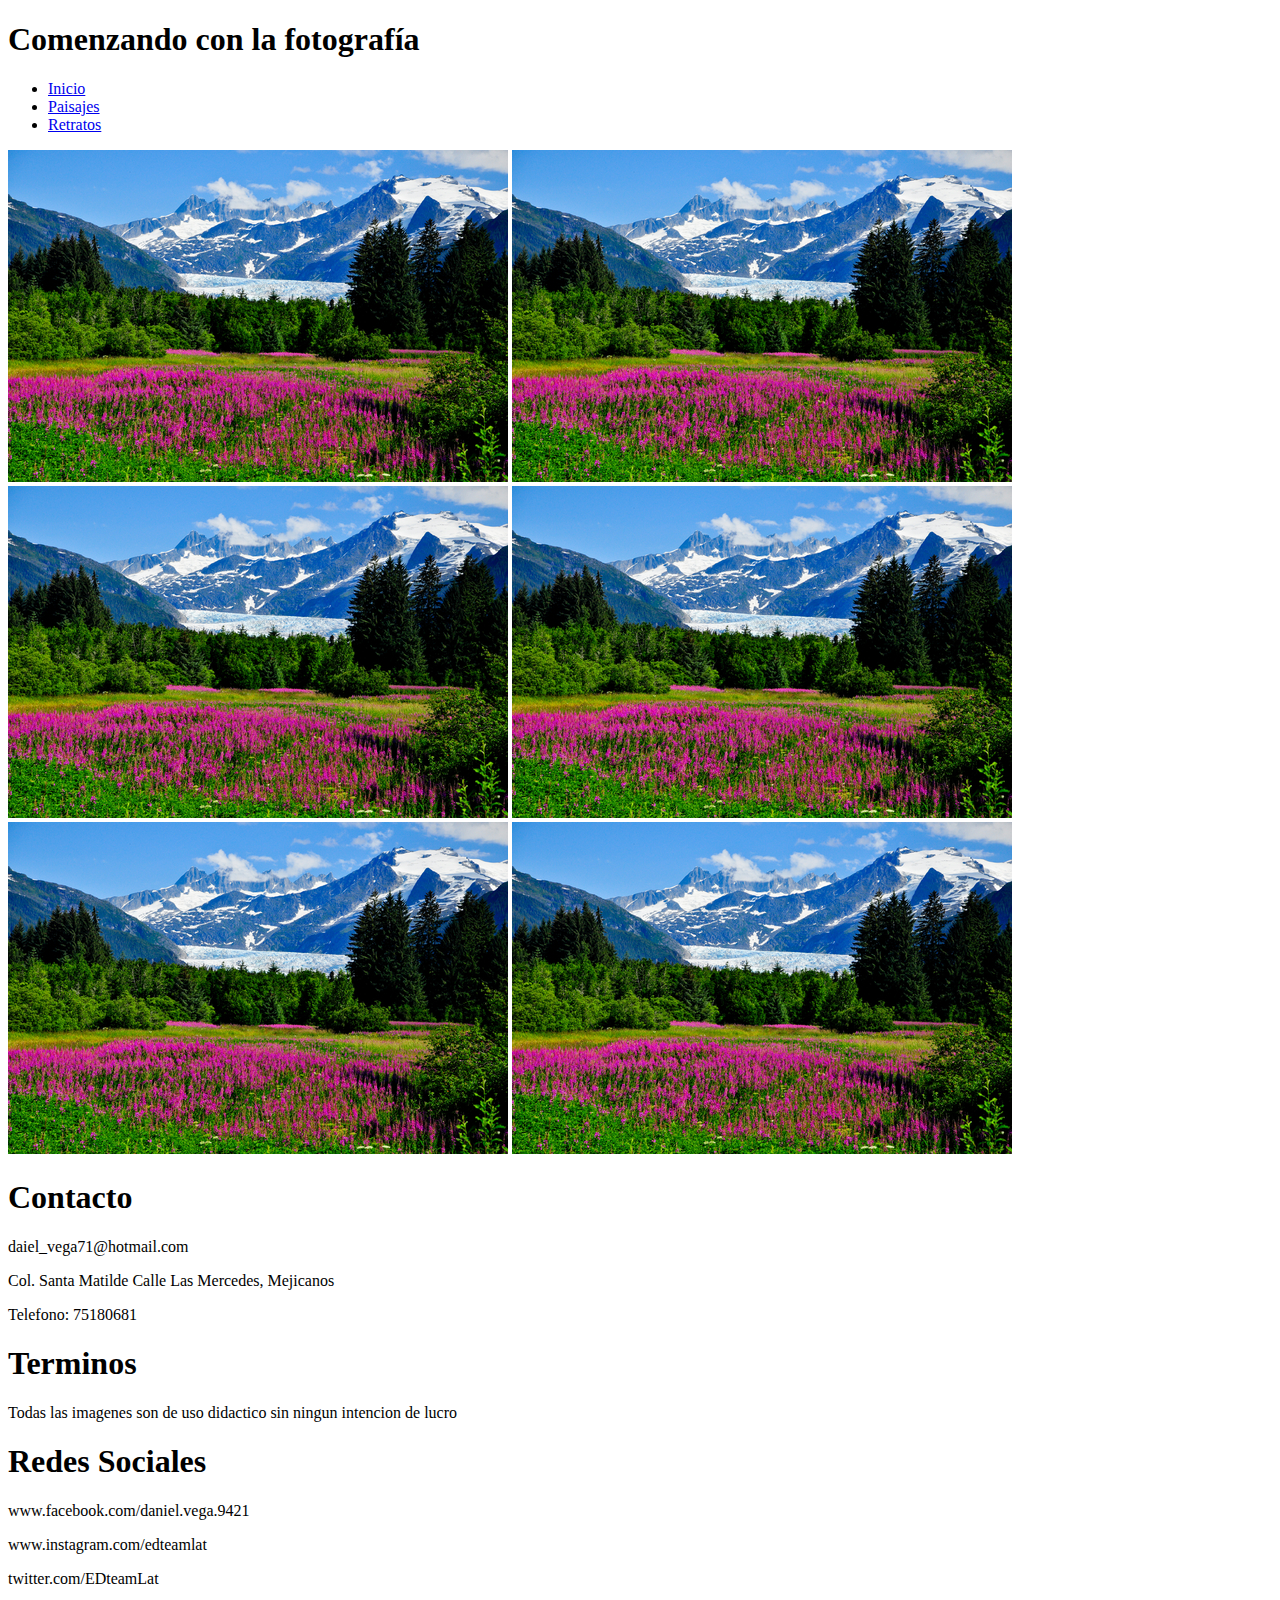
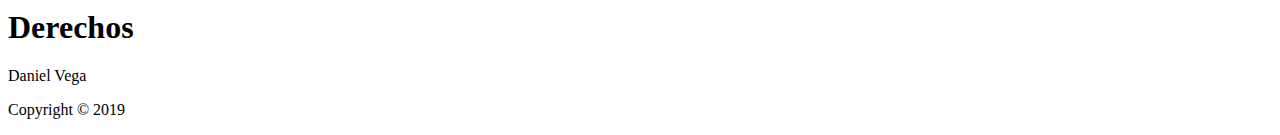
==== paisajes.html @ 255cb8a0 "proyecto_base" ====
<!DOCTYPE html>
<html>
  <head>
    <meta charset="utf-8">
    <title></title>
  </head>
  <body>
    <header>
      <div>
        <h1>Comenzando con la fotografía</h1>
        <ul>
          <li><a href="index.html">Inicio</a></li>
          <li><a href="paisajes.html">Paisajes</a></li>
          <li><a href="retratos.html">Retratos</a></li>
        </ul>
      </div>
    </header>
    <div>
      <img src="paisaje.jpg" alt="photo1">
      <img src="paisaje.jpg" alt="photo2">
      <img src="paisaje.jpg" alt="photo3">
      <img src="paisaje.jpg" alt="photo4">
      <img src="paisaje.jpg" alt="photo5">
      <img src="paisaje.jpg" alt="photo6">
    </div>
    <footer>
      <div>
        <h1>Contacto</h1>
        <p>daiel_vega71@hotmail.com</p>
        <p>Col. Santa Matilde Calle Las Mercedes, Mejicanos</p>
        <p>Telefono: 75180681</p>
      </div>
      <div>
        <h1>Terminos</h1>
        <p>Todas las imagenes son de uso didactico sin ningun intencion de lucro</p>
      </div>
      <div>
        <h1>Redes Sociales</h1>
        <p>www.facebook.com/daniel.vega.9421</p>
        <p>www.instagram.com/edteamlat</p>
        <p>twitter.com/EDteamLat</p>
      </div>
      <div>
        <h1>Derechos</h1>
        <p>Daniel Vega</p>
        <p>Copyright © 2019</p>
      </div>
    </footer>
  </body>
</html>
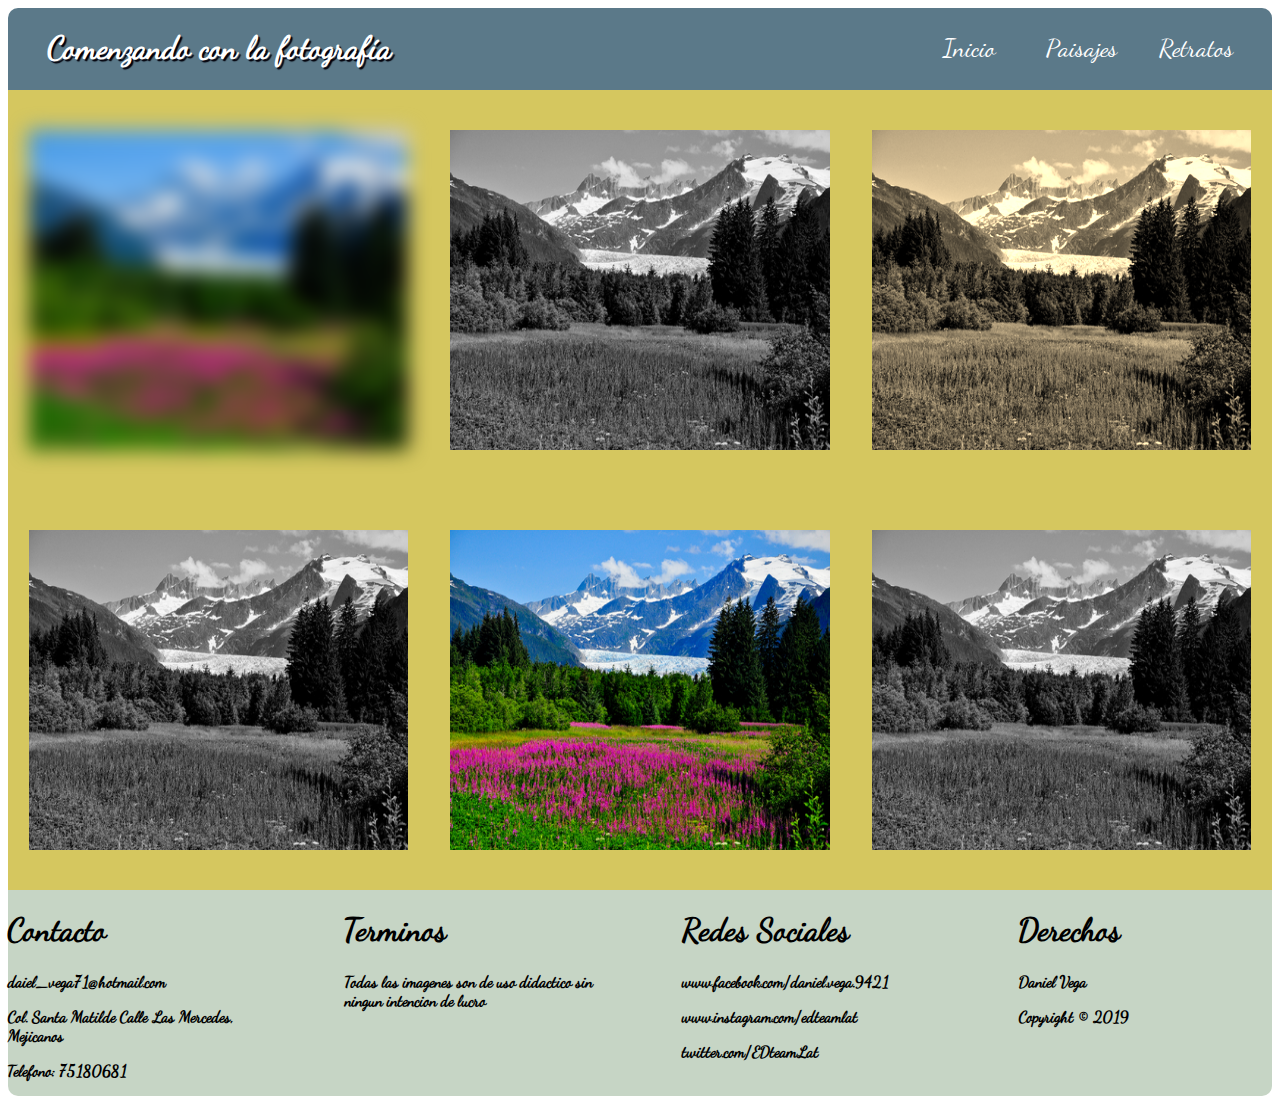
==== commit 3936173c: "estilos_agregados" ====
--- a/paisajes.html
+++ b/paisajes.html
@@ -3,19 +3,18 @@
   <head>
     <meta charset="utf-8">
     <title></title>
+    <link rel="stylesheet" href="galeria.css">
   </head>
   <body>
     <header>
-      <div>
         <h1>Comenzando con la fotografía</h1>
         <ul>
           <li><a href="index.html">Inicio</a></li>
           <li><a href="paisajes.html">Paisajes</a></li>
           <li><a href="retratos.html">Retratos</a></li>
         </ul>
-      </div>
     </header>
-    <div>
+    <div id="Galeria">
       <img src="paisaje.jpg" alt="photo1">
       <img src="paisaje.jpg" alt="photo2">
       <img src="paisaje.jpg" alt="photo3">
--- a/galeria.css
+++ b/galeria.css
@@ -0,0 +1,80 @@
+@font-face {
+  font-family:"Dancing Script";
+  src: url("Dancing Script.otf");
+}
+*{
+  font-family: "Dancing Script";
+}
+header{
+  background-color: #5b7989;
+  display: flex;
+  border-top-left-radius: 10px;
+  border-top-right-radius: 10px;
+  justify-content: space-between;
+
+}
+
+ul{
+  display: flex;
+  width: 30%;
+  justify-content: center;
+}
+
+li{
+  width: 30%;
+  align-items: center;
+  justify-content: center;
+  display: flex;
+  font-size: 25px;
+}
+
+a{
+  color: white;
+  text-decoration: none;
+}
+
+header > h1{
+  text-shadow: 2px 2px 1px #02010a;
+  color: white;
+  margin-left: 40px;
+}
+
+#Galeria{
+  display: flex;
+  background-color: #d5c75f;
+  flex-wrap: wrap;
+  height: 800px;
+  align-content: space-around;
+  justify-content: space-around;
+}
+
+img{
+  width: 30%;
+  height: 40%;
+}
+
+#Galeria :nth-child(1){
+  filter: blur(10px);
+}
+#Galeria :nth-child(even){
+  filter: grayscale(100%);
+}
+#Galeria :nth-child(3){
+  filter: sepia(90);
+  filter:
+}
+
+footer{
+  display:flex;
+  background-color: #c6d5c5;
+  justify-content: space-between;
+  border-bottom-left-radius: 10px;
+  border-bottom-right-radius: 10px;
+  font-weight: bold;
+
+}
+
+footer > div{
+  width: 20%;
+
+}
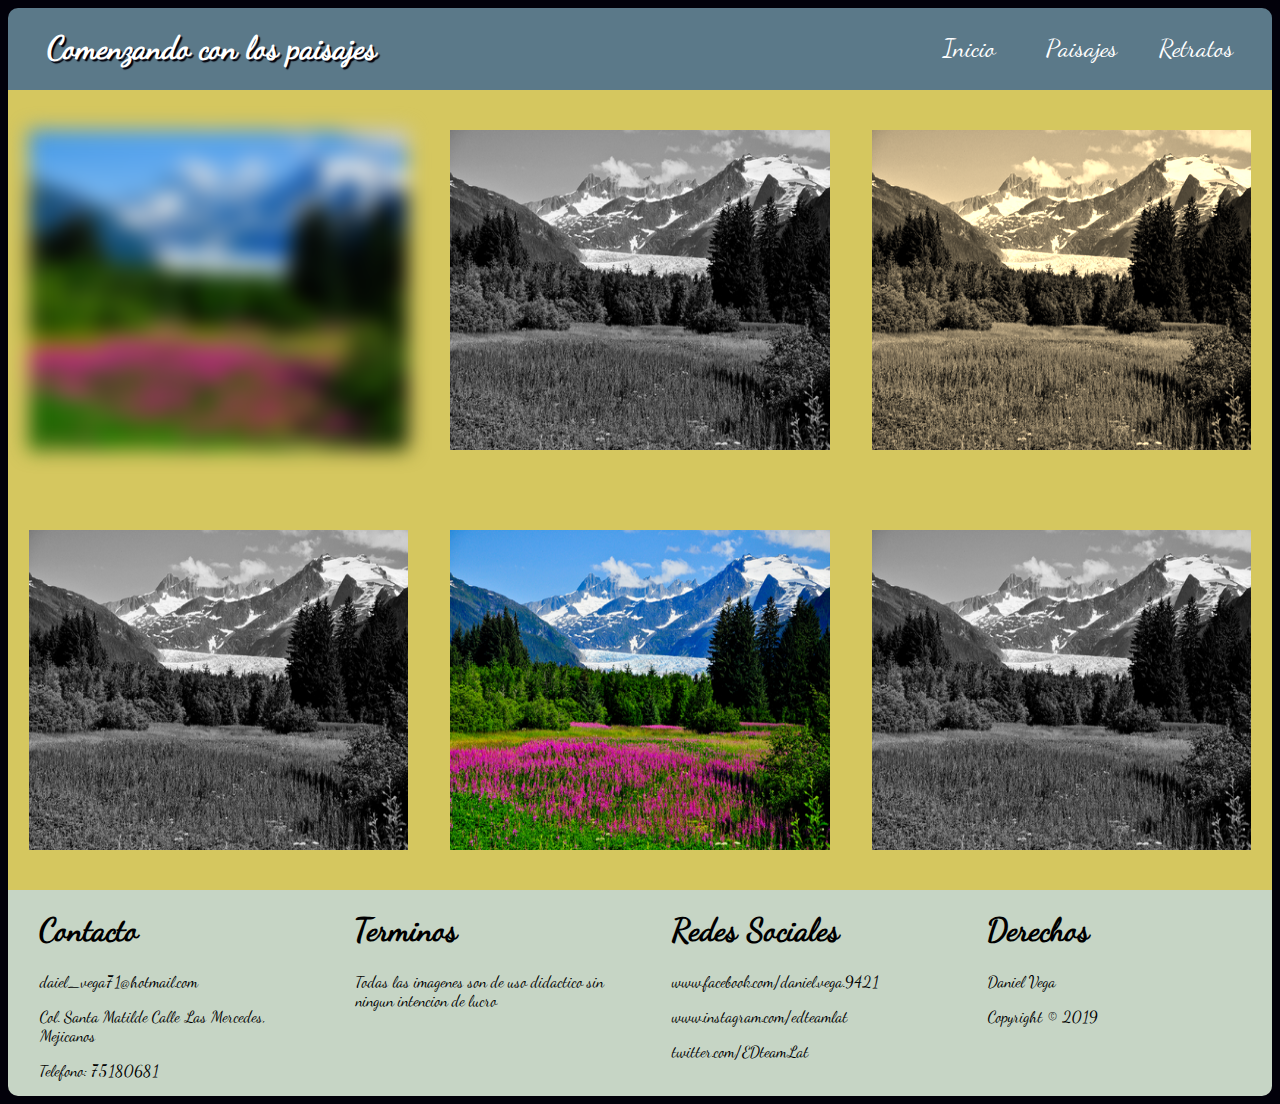
==== commit 90317e89: "media_query" ====
--- a/paisajes.html
+++ b/paisajes.html
@@ -7,7 +7,7 @@
   </head>
   <body>
     <header>
-        <h1>Comenzando con la fotografía</h1>
+        <h1>Comenzando con los paisajes</h1>
         <ul>
           <li><a href="index.html">Inicio</a></li>
           <li><a href="paisajes.html">Paisajes</a></li>
--- a/galeria.css
+++ b/galeria.css
@@ -11,7 +11,18 @@
   border-top-left-radius: 10px;
   border-top-right-radius: 10px;
   justify-content: space-between;
-
+animation: slidein 1s;
+}
+@-webkit-keyframes slidein {
+  0%{
+    margin-top: 150%;
+  }
+  60%{
+    margin-top: -5%;
+  }
+  100%{
+    margin-top: 0%;
+  }
 }
 
 ul{
@@ -67,14 +78,51 @@
 footer{
   display:flex;
   background-color: #c6d5c5;
-  justify-content: space-between;
+  justify-content: space-around;
   border-bottom-left-radius: 10px;
   border-bottom-right-radius: 10px;
-  font-weight: bold;
-
 }
 
 footer > div{
   width: 20%;
+}
+
+body{
+  /* width: 900px; */
+  /* margin-left: 20%; */
+  background-color: #02010a;
+}
+
+@media (max-width:900px) {
+  #Galeria{
+    height: auto;
+    align-content: space-between;
+  }
+  img{
+    width: 80%;
+    margin-top: 10px;
+    margin-bottom: 10px;
+  }
+
+  footer{
+    display: flex;
+    flex-wrap: wrap;
+    height: auto;
+  }
+
+  footer > div{
+    width: 100%;
+    justify-content: center;
+    margin-left: 25px;
+  }
+  header{
+    flex-wrap: wrap;
+    justify-content: center;
+  }
+  ul {
+    width: 70%;
+    justify-content: center;
+    justify-content: space-between;
+  }
 
 }
